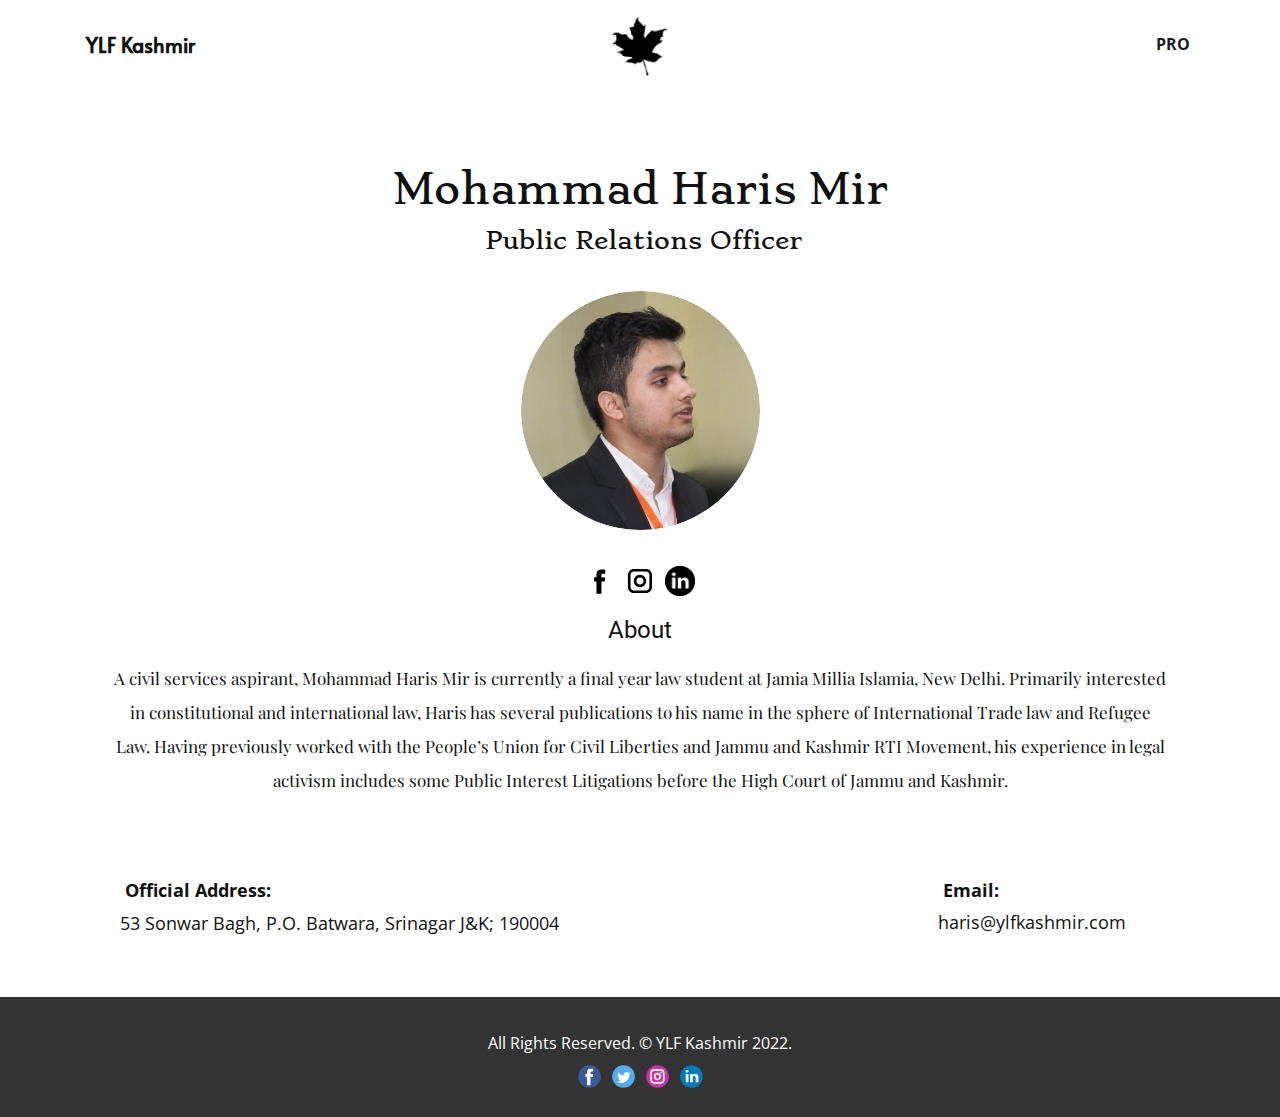
==== PRO.html @ 5bf9a1d9 "Add files via upload" ====
<!DOCTYPE html>
<html style="font-size: 16px;">
  <head>
    <meta name="viewport" content="width=device-width, initial-scale=1.0">
    <meta charset="utf-8">
    <meta name="keywords" content="Profile, YLF Kashmir, Young Lawyers Forum, Srinagar">
    <meta name="description" content="Profile section of Public Relations Officer, Young Lawyers Forum Kashmir Mr Mohammad Khurram Qureshi">
    <meta name="page_type" content="np-template-header-footer-from-plugin">
    <title>Mh Haris - P.R.O, YLF Kashmir</title>
    <link rel="stylesheet" href="nicepage.css" media="screen">
<link rel="stylesheet" href="PRO.css" media="screen">
    <script class="u-script" type="text/javascript" src="jquery-1.9.1.min.js" defer=""></script>
    <script class="u-script" type="text/javascript" src="nicepage.js" defer=""></script>
    <meta name="generator" content="">
    <meta property="og:title" content="Haris - YLF Kashmir">
    <meta property="og:description" content="This is the profile section of Public Relations Officer, Young Lawyers Kashmir.">
    <link id="u-theme-google-font" rel="stylesheet" href="https://fonts.googleapis.com/css?family=Roboto:100,100i,300,300i,400,400i,500,500i,700,700i,900,900i|Open+Sans:300,300i,400,400i,600,600i,700,700i,800,800i">
    <link id="u-page-google-font" rel="stylesheet" href="https://fonts.googleapis.com/css?family=Playfair+Display:400,400i,500,500i,600,600i,700,700i,800,800i,900,900i|Stoke:300,400|Alata:400">
    
    
    <script type="application/ld+json">{
		"@context": "http://schema.org",
		"@type": "Organization",
		"name": "Mh Haris - P.R.O YLF Kashmir",
		"logo": "https://haris.ylfkashmir.com/favicon.ico",
		"sameAs": [
				"https://www.facebook.com/ylfkashmir",
				"https://www.twitter.com/ylfkashmir",
				"https://instagram.com/ylfkashmir",
				"https://in.linkedin.com/company/ylfkashmir"
		]
}</script>
    <meta name="theme-color" content="#478ac9">
    <meta name="twitter:site" content="@">
    <meta name="twitter:card" content="summary_large_image">
    <meta name="twitter:title" content="Mh Haris - P.R.O, YLF Kashmir">
    <meta name="twitter:description" content="Profile section of Public Relations Officer, Young Lawyers Forum Kashmir Mr Mohammad Haris Mir">
    <meta property="og:type" content="website">
  </head>
  <body class="u-body"><header class="u-clearfix u-header u-header" id="sec-9d50"><div class="u-clearfix u-sheet u-valign-middle-sm u-valign-middle-xs u-sheet-1">
        <a href="https://www.ylfkashmir.com" class="u-image u-logo u-image-1" data-image-width="528" data-image-height="528" title="YLF Kashmir" target="_blank">
          <img src="images/0a7a1fd2-ebe7-4e41-a176-bc81f5bfebe8.png" class="u-logo-image u-logo-image-1">
        </a>
        <nav class="u-hidden-sm u-hidden-xs u-menu u-menu-dropdown u-offcanvas u-menu-1" data-responsive-from="SM">
          <div class="menu-collapse" style="font-size: 1rem; letter-spacing: 0px; font-weight: 700; text-transform: uppercase;">
            <a class="u-button-style u-custom-active-border-color u-custom-border u-custom-border-color u-custom-borders u-custom-hover-border-color u-custom-left-right-menu-spacing u-custom-padding-bottom u-custom-text-color u-custom-text-hover-color u-custom-top-bottom-menu-spacing u-nav-link u-text-active-palette-1-base u-text-hover-palette-2-base" href="#">
              <svg class="u-svg-link" viewBox="0 0 24 24"><use xlink:href="#menu-hamburger"></use></svg>
              <svg class="u-svg-content" version="1.1" id="menu-hamburger" viewBox="0 0 16 16" x="0px" y="0px" xmlns:xlink="http://www.w3.org/1999/xlink" xmlns="http://www.w3.org/2000/svg"><g><rect y="1" width="16" height="2"></rect><rect y="7" width="16" height="2"></rect><rect y="13" width="16" height="2"></rect>
</g></svg>
            </a>
          </div>
          <div class="u-custom-menu u-nav-container">
            <ul class="u-nav u-spacing-30 u-unstyled u-nav-1"><li class="u-nav-item"><a class="u-border-2 u-border-active-palette-1-base u-border-hover-palette-1-base u-border-no-left u-border-no-right u-border-no-top u-button-style u-nav-link u-text-active-palette-1-base u-text-grey-90 u-text-hover-grey-90" href="//index.html" style="padding: 10px 0px;">PRO</a>
</li></ul>
          </div>
          <div class="u-custom-menu u-nav-container-collapse">
            <div class="u-black u-container-style u-inner-container-layout u-opacity u-opacity-95 u-sidenav">
              <div class="u-inner-container-layout u-sidenav-overflow">
                <div class="u-menu-close"></div>
                <ul class="u-align-center u-nav u-popupmenu-items u-unstyled u-nav-2"><li class="u-nav-item"><a class="u-button-style u-nav-link" href="//PRO.html" style="padding: 10px 0px;">PRO</a>
</li></ul>
              </div>
            </div>
            <div class="u-black u-menu-overlay u-opacity u-opacity-70"></div>
          </div>
        </nav>
        <p class="u-custom-font u-large-text u-text u-text-variant u-text-1">YLF Kashmir</p>
      </div></header>
    <section class="u-align-center-lg u-align-center-md u-align-center-xl u-align-left-sm u-align-left-xs u-clearfix u-section-1" id="sec-cdfa">
      <div class="u-clearfix u-sheet u-sheet-1">
        <h1 class="u-custom-font u-text u-title u-text-1">Mohammad Haris Mir</h1>
        <h1 class="u-align-center-sm u-align-center-xs u-custom-font u-text u-text-2"><span class="u-icon"></span>&nbsp;​Public Relations Officer
        </h1>
        <div alt="" class="u-hover-feature u-image u-image-circle u-image-1" data-image-width="462" data-image-height="462"></div>
        <div class="u-social-icons u-spacing-10 u-social-icons-1">
          <a class="u-social-url" title="facebook" target="_blank" href="https://www.facebook.com/profile.php?id=100002423329378"><span class="u-icon u-icon-circle u-social-facebook u-social-icon u-text-black u-icon-2"><svg class="u-svg-link" preserveAspectRatio="xMidYMin slice" viewBox="0 0 112 112" style=""><use xlink:href="#svg-a3a3"></use></svg><svg class="u-svg-content" viewBox="0 0 112 112" x="0" y="0" id="svg-a3a3"><path fill="currentColor" d="M75.5,28.8H65.4c-1.5,0-4,0.9-4,4.3v9.4h13.9l-1.5,15.8H61.4v45.1H42.8V58.3h-8.8V42.4h8.8V32.2
	c0-7.4,3.4-18.8,18.8-18.8h13.8v15.4H75.5z"></path></svg></span>
          </a>
          <a class="u-social-url" title="instagram" target="_blank" href="https://www.instagram.com/mhharismir"><span class="u-icon u-icon-circle u-social-icon u-social-instagram u-text-black u-icon-3"><svg class="u-svg-link" preserveAspectRatio="xMidYMin slice" viewBox="0 0 112 112" style=""><use xlink:href="#svg-1474"></use></svg><svg class="u-svg-content" viewBox="0 0 112 112" x="0" y="0" id="svg-1474"><path fill="currentColor" d="M55.9,32.9c-12.8,0-23.2,10.4-23.2,23.2s10.4,23.2,23.2,23.2s23.2-10.4,23.2-23.2S68.7,32.9,55.9,32.9z
	 M55.9,69.4c-7.4,0-13.3-6-13.3-13.3c-0.1-7.4,6-13.3,13.3-13.3s13.3,6,13.3,13.3C69.3,63.5,63.3,69.4,55.9,69.4z"></path><path fill="#FFFFFF" d="M79.7,26.8c-3,0-5.4,2.5-5.4,5.4s2.5,5.4,5.4,5.4c3,0,5.4-2.5,5.4-5.4S82.7,26.8,79.7,26.8z"></path><path fill="currentColor" d="M78.2,11H33.5C21,11,10.8,21.3,10.8,33.7v44.7c0,12.6,10.2,22.8,22.7,22.8h44.7c12.6,0,22.7-10.2,22.7-22.7
	V33.7C100.8,21.1,90.6,11,78.2,11z M91,78.4c0,7.1-5.8,12.8-12.8,12.8H33.5c-7.1,0-12.8-5.8-12.8-12.8V33.7
	c0-7.1,5.8-12.8,12.8-12.8h44.7c7.1,0,12.8,5.8,12.8,12.8V78.4z"></path></svg></span>
          </a>
          <a class="u-social-url" target="_blank" data-type="Custom" title="linkedin" href="https://in.linkedin.com/in/mohammad-haris-mir-bbb439181"><span class="u-file-icon u-icon u-social-custom u-social-icon u-text-black u-icon-4"><img src="images/443f3829-2468-4919-8103-a9099d68bd5d.png" alt=""></span>
          </a>
        </div>
        <h4 class="u-align-center u-text u-text-3">About</h4>
        <p class="u-align-center u-custom-font u-font-playfair-display u-text u-text-4"> A civil services aspirant, Mohammad Haris Mir is currently a final year law student at Jamia Millia Islamia, New Delhi.&nbsp;Primarily interested in&nbsp;constitutional and&nbsp;international law, Haris has several publications to his name in the sphere of International Trade law and Refugee Law.&nbsp;Having previously worked with the People’s Union for Civil Liberties and Jammu and Kashmir RTI Movement, his experience in legal activism includes some Public Interest Litigations before the High Court of Jammu and Kashmir.</p>
        <p class="u-align-center u-text u-text-default-lg u-text-default-md u-text-default-sm u-text-default-xl u-text-5">
          <span style="font-weight: 700;">&nbsp;Official Address:</span>
          <br> 53 Sonwar Bagh, P.O. Batwara, Srinagar J&amp;K; 190004
        </p>
        <p class="u-align-right u-text u-text-6">
          <a class="u-btn u-button-link u-button-style u-none u-text-active-palette-1-base u-text-body-color u-text-hover-palette-1-dark-1 u-btn-1" href="mailto:haris@ylfkashmir.com">
            <span style="font-weight: 700;">&nbsp;Email:</span>
            <br>haris@ylfkashmir.com
          </a>
        </p>
      </div>
      
    </section>
    
    
    <footer class="u-align-center-md u-align-center-sm u-align-center-xs u-clearfix u-footer u-grey-80" id="sec-be63"><div class="u-clearfix u-sheet u-valign-middle-xs u-sheet-1">
        <p class="u-align-center-lg u-align-center-md u-align-center-xl u-text u-text-1">All Rights Reserved. © YLF Kashmir 2022.</p>
        <div class="u-align-left u-social-icons u-spacing-11 u-social-icons-1">
          <a class="u-social-url" title="YLF Facebook" target="_blank" href="https://www.facebook.com/ylfkashmir"><span class="u-icon u-social-facebook u-social-icon u-icon-1"><svg class="u-svg-link" preserveAspectRatio="xMidYMin slice" viewBox="0 0 112 112" style=""><use xlink:href="#svg-d89e"></use></svg><svg class="u-svg-content" viewBox="0 0 112 112" x="0" y="0" id="svg-d89e"><circle fill="currentColor" cx="56.1" cy="56.1" r="55"></circle><path fill="#FFFFFF" d="M73.5,31.6h-9.1c-1.4,0-3.6,0.8-3.6,3.9v8.5h12.6L72,58.3H60.8v40.8H43.9V58.3h-8V43.9h8v-9.2
            c0-6.7,3.1-17,17-17h12.5v13.9H73.5z"></path></svg></span>
          </a>
          <a class="u-social-url" title="YLF Twitter" target="_blank" href="https://www.twitter.com/ylfkashmir"><span class="u-icon u-social-icon u-social-twitter u-icon-2"><svg class="u-svg-link" preserveAspectRatio="xMidYMin slice" viewBox="0 0 112 112" style=""><use xlink:href="#svg-2d26"></use></svg><svg class="u-svg-content" viewBox="0 0 112 112" x="0" y="0" id="svg-2d26"><circle fill="currentColor" class="st0" cx="56.1" cy="56.1" r="55"></circle><path fill="#FFFFFF" d="M83.8,47.3c0,0.6,0,1.2,0,1.7c0,17.7-13.5,38.2-38.2,38.2C38,87.2,31,85,25,81.2c1,0.1,2.1,0.2,3.2,0.2
            c6.3,0,12.1-2.1,16.7-5.7c-5.9-0.1-10.8-4-12.5-9.3c0.8,0.2,1.7,0.2,2.5,0.2c1.2,0,2.4-0.2,3.5-0.5c-6.1-1.2-10.8-6.7-10.8-13.1
            c0-0.1,0-0.1,0-0.2c1.8,1,3.9,1.6,6.1,1.7c-3.6-2.4-6-6.5-6-11.2c0-2.5,0.7-4.8,1.8-6.7c6.6,8.1,16.5,13.5,27.6,14
            c-0.2-1-0.3-2-0.3-3.1c0-7.4,6-13.4,13.4-13.4c3.9,0,7.3,1.6,9.8,4.2c3.1-0.6,5.9-1.7,8.5-3.3c-1,3.1-3.1,5.8-5.9,7.4
            c2.7-0.3,5.3-1,7.7-2.1C88.7,43,86.4,45.4,83.8,47.3z"></path></svg></span>
          </a>
          <a class="u-social-url" title="YLF Instagram" target="_blank" href="https://instagram.com/ylfkashmir"><span class="u-icon u-social-icon u-social-instagram u-icon-3"><svg class="u-svg-link" preserveAspectRatio="xMidYMin slice" viewBox="0 0 112 112" style=""><use xlink:href="#svg-1f14"></use></svg><svg class="u-svg-content" viewBox="0 0 112 112" x="0" y="0" id="svg-1f14"><circle fill="currentColor" cx="56.1" cy="56.1" r="55"></circle><path fill="#FFFFFF" d="M55.9,38.2c-9.9,0-17.9,8-17.9,17.9C38,66,46,74,55.9,74c9.9,0,17.9-8,17.9-17.9C73.8,46.2,65.8,38.2,55.9,38.2
            z M55.9,66.4c-5.7,0-10.3-4.6-10.3-10.3c-0.1-5.7,4.6-10.3,10.3-10.3c5.7,0,10.3,4.6,10.3,10.3C66.2,61.8,61.6,66.4,55.9,66.4z"></path><path fill="#FFFFFF" d="M74.3,33.5c-2.3,0-4.2,1.9-4.2,4.2s1.9,4.2,4.2,4.2s4.2-1.9,4.2-4.2S76.6,33.5,74.3,33.5z"></path><path fill="#FFFFFF" d="M73.1,21.3H38.6c-9.7,0-17.5,7.9-17.5,17.5v34.5c0,9.7,7.9,17.6,17.5,17.6h34.5c9.7,0,17.5-7.9,17.5-17.5V38.8
            C90.6,29.1,82.7,21.3,73.1,21.3z M83,73.3c0,5.5-4.5,9.9-9.9,9.9H38.6c-5.5,0-9.9-4.5-9.9-9.9V38.8c0-5.5,4.5-9.9,9.9-9.9h34.5
            c5.5,0,9.9,4.5,9.9,9.9V73.3z"></path></svg></span>
          </a>
          <a class="u-social-url" title="YLF Linkedin" target="_blank" href="https://in.linkedin.com/company/ylfkashmir"><span class="u-icon u-social-icon u-social-linkedin u-icon-4"><svg class="u-svg-link" preserveAspectRatio="xMidYMin slice" viewBox="0 0 112 112" style=""><use xlink:href="#svg-6c9a"></use></svg><svg class="u-svg-content" viewBox="0 0 112 112" x="0" y="0" id="svg-6c9a"><circle fill="currentColor" cx="56.1" cy="56.1" r="55"></circle><path fill="#FFFFFF" d="M41.3,83.7H27.9V43.4h13.4V83.7z M34.6,37.9L34.6,37.9c-4.6,0-7.5-3.1-7.5-7c0-4,3-7,7.6-7s7.4,3,7.5,7
            C42.2,34.8,39.2,37.9,34.6,37.9z M89.6,83.7H76.2V62.2c0-5.4-1.9-9.1-6.8-9.1c-3.7,0-5.9,2.5-6.9,4.9c-0.4,0.9-0.4,2.1-0.4,3.3v22.5
            H48.7c0,0,0.2-36.5,0-40.3h13.4v5.7c1.8-2.7,5-6.7,12.1-6.7c8.8,0,15.4,5.8,15.4,18.1V83.7z"></path></svg></span>
          </a>
        </div>
      </div></footer>
  </body>
</html>
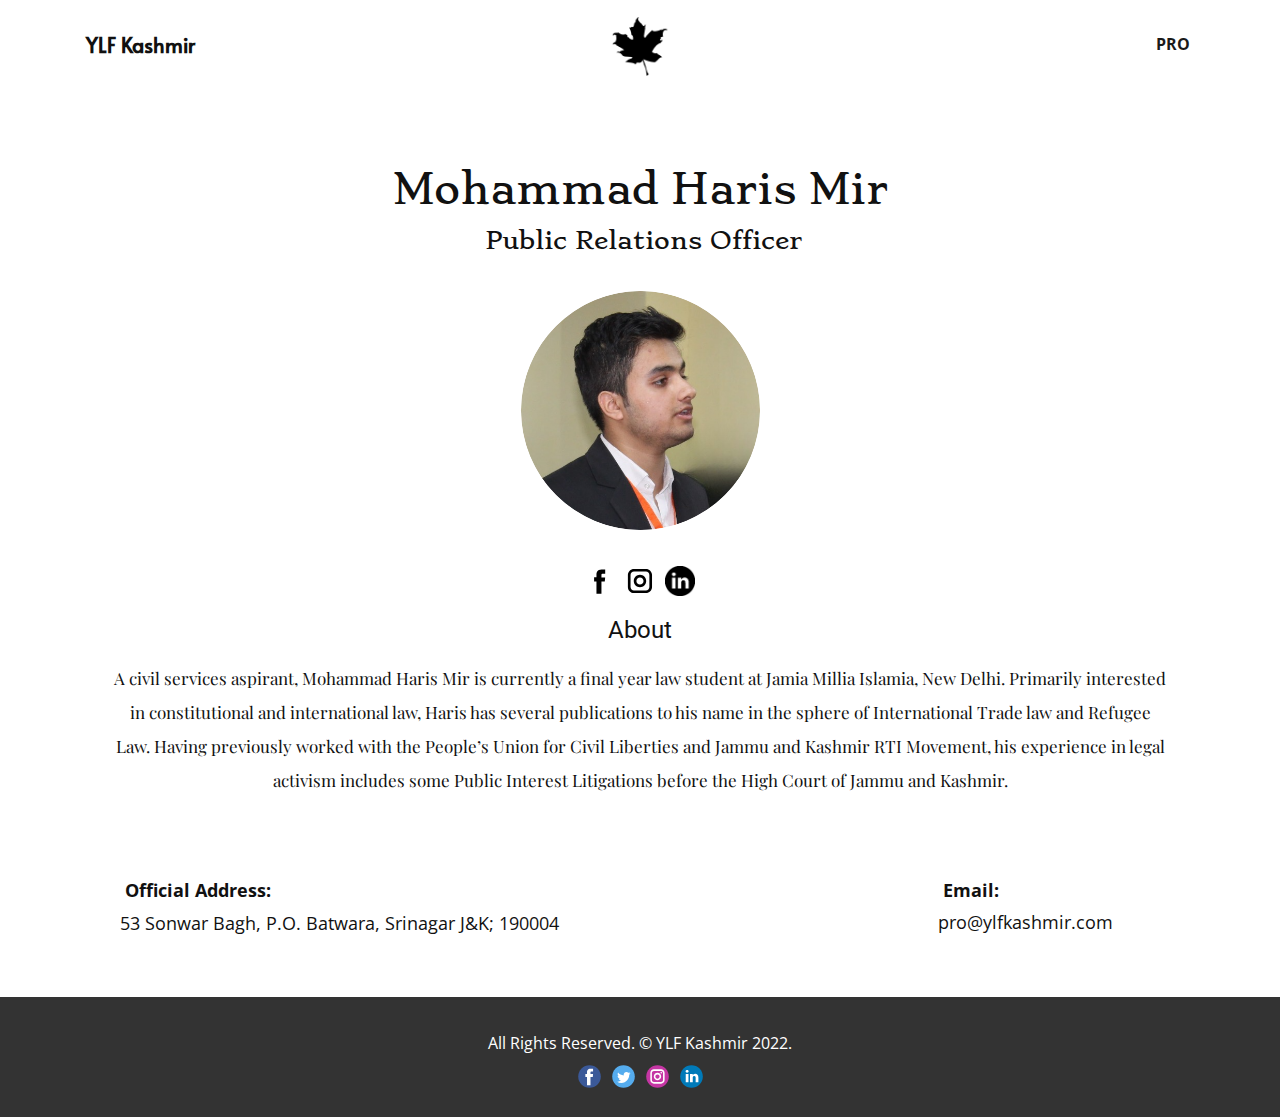
==== commit bab3d416: "Update PRO.html" ====
--- a/PRO.html
+++ b/PRO.html
@@ -50,14 +50,14 @@
             </a>
           </div>
           <div class="u-custom-menu u-nav-container">
-            <ul class="u-nav u-spacing-30 u-unstyled u-nav-1"><li class="u-nav-item"><a class="u-border-2 u-border-active-palette-1-base u-border-hover-palette-1-base u-border-no-left u-border-no-right u-border-no-top u-button-style u-nav-link u-text-active-palette-1-base u-text-grey-90 u-text-hover-grey-90" href="//index.html" style="padding: 10px 0px;">PRO</a>
+            <ul class="u-nav u-spacing-30 u-unstyled u-nav-1"><li class="u-nav-item"><a class="u-border-2 u-border-active-palette-1-base u-border-hover-palette-1-base u-border-no-left u-border-no-right u-border-no-top u-button-style u-nav-link u-text-active-palette-1-base u-text-grey-90 u-text-hover-grey-90" href="https://haris.ylfkashmir.com/index.html" style="padding: 10px 0px;">PRO</a>
 </li></ul>
           </div>
           <div class="u-custom-menu u-nav-container-collapse">
             <div class="u-black u-container-style u-inner-container-layout u-opacity u-opacity-95 u-sidenav">
               <div class="u-inner-container-layout u-sidenav-overflow">
                 <div class="u-menu-close"></div>
-                <ul class="u-align-center u-nav u-popupmenu-items u-unstyled u-nav-2"><li class="u-nav-item"><a class="u-button-style u-nav-link" href="//PRO.html" style="padding: 10px 0px;">PRO</a>
+                <ul class="u-align-center u-nav u-popupmenu-items u-unstyled u-nav-2"><li class="u-nav-item"><a class="u-button-style u-nav-link" href="https://haris.ylfkashmir.com/index.html" style="padding: 10px 0px;">PRO</a>
 </li></ul>
               </div>
             </div>
@@ -91,9 +91,9 @@
           <br> 53 Sonwar Bagh, P.O. Batwara, Srinagar J&amp;K; 190004
         </p>
         <p class="u-align-right u-text u-text-6">
-          <a class="u-btn u-button-link u-button-style u-none u-text-active-palette-1-base u-text-body-color u-text-hover-palette-1-dark-1 u-btn-1" href="mailto:haris@ylfkashmir.com">
+          <a class="u-btn u-button-link u-button-style u-none u-text-active-palette-1-base u-text-body-color u-text-hover-palette-1-dark-1 u-btn-1" href="mailto:pro@ylfkashmir.com">
             <span style="font-weight: 700;">&nbsp;Email:</span>
-            <br>haris@ylfkashmir.com
+            <br>pro@ylfkashmir.com
           </a>
         </p>
       </div>
@@ -125,4 +125,4 @@
         </div>
       </div></footer>
   </body>
-</html>+</html>
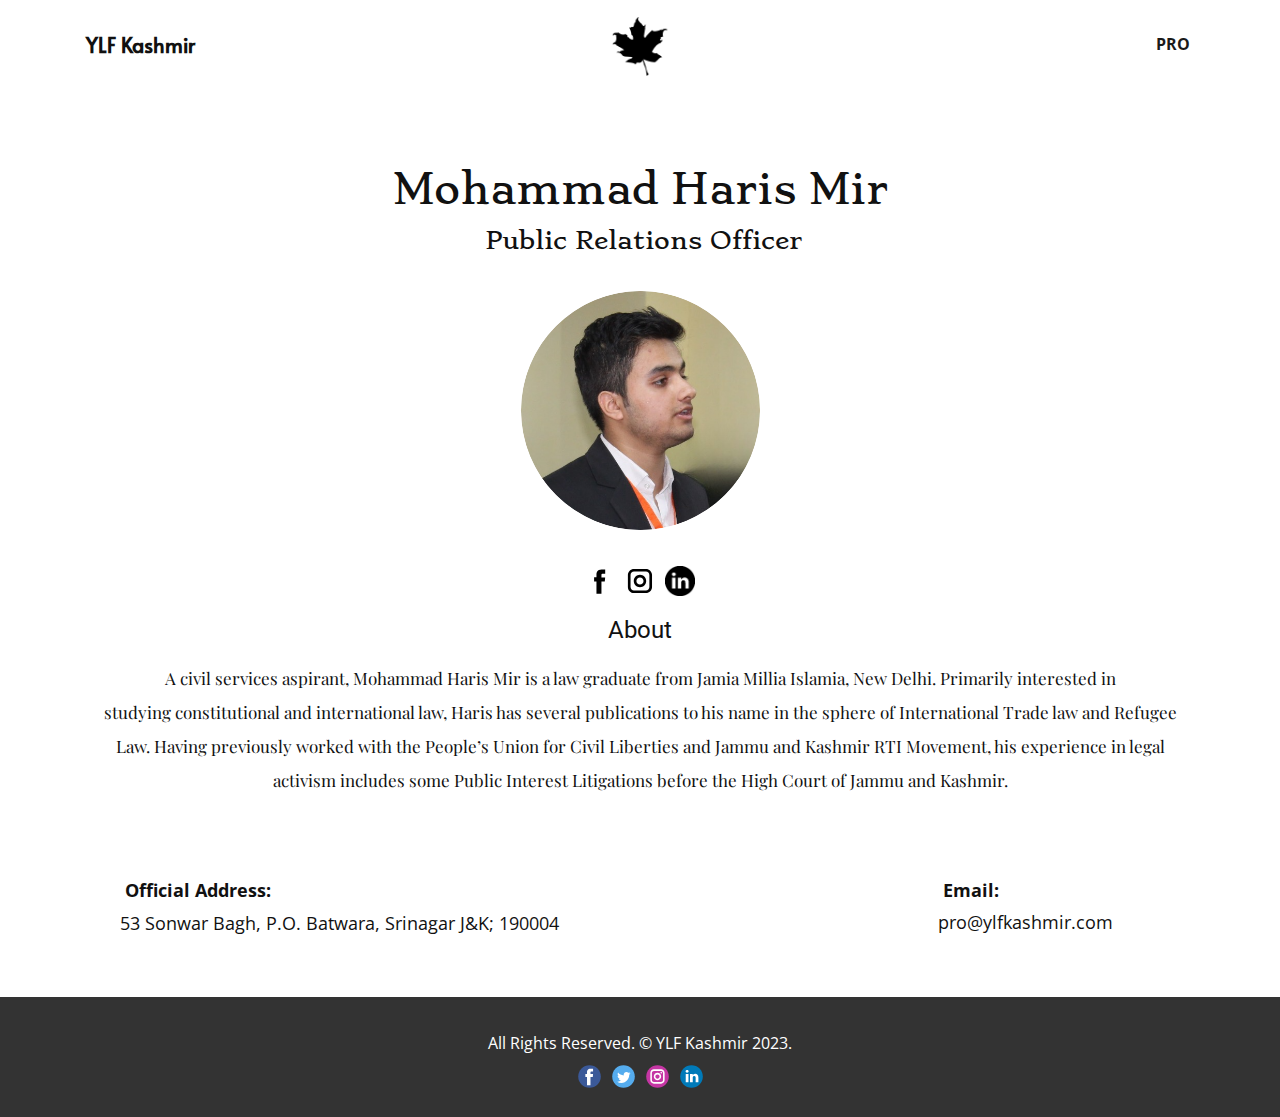
==== commit 66fb240e: "Update PRO.html" ====
--- a/PRO.html
+++ b/PRO.html
@@ -4,16 +4,16 @@
     <meta name="viewport" content="width=device-width, initial-scale=1.0">
     <meta charset="utf-8">
     <meta name="keywords" content="Profile, YLF Kashmir, Young Lawyers Forum, Srinagar">
-    <meta name="description" content="Profile section of Public Relations Officer, Young Lawyers Forum Kashmir Mr Mohammad Khurram Qureshi">
+    <meta name="description" content="Profile section of General Secretary & PRO, Young Lawyers Forum Kashmir Mr Mohammad Haris Mir">
     <meta name="page_type" content="np-template-header-footer-from-plugin">
-    <title>Mh Haris - P.R.O, YLF Kashmir</title>
+    <title>Mh Haris - General Secretary & P.R.O, YLF Kashmir</title>
     <link rel="stylesheet" href="nicepage.css" media="screen">
 <link rel="stylesheet" href="PRO.css" media="screen">
     <script class="u-script" type="text/javascript" src="jquery-1.9.1.min.js" defer=""></script>
     <script class="u-script" type="text/javascript" src="nicepage.js" defer=""></script>
     <meta name="generator" content="">
     <meta property="og:title" content="Haris - YLF Kashmir">
-    <meta property="og:description" content="This is the profile section of Public Relations Officer, Young Lawyers Kashmir.">
+    <meta property="og:description" content="This is the profile section of Public Relations Officer, Young Lawyers Forum Kashmir.">
     <link id="u-theme-google-font" rel="stylesheet" href="https://fonts.googleapis.com/css?family=Roboto:100,100i,300,300i,400,400i,500,500i,700,700i,900,900i|Open+Sans:300,300i,400,400i,600,600i,700,700i,800,800i">
     <link id="u-page-google-font" rel="stylesheet" href="https://fonts.googleapis.com/css?family=Playfair+Display:400,400i,500,500i,600,600i,700,700i,800,800i,900,900i|Stoke:300,400|Alata:400">
     
@@ -21,7 +21,7 @@
     <script type="application/ld+json">{
 		"@context": "http://schema.org",
 		"@type": "Organization",
-		"name": "Mh Haris - P.R.O YLF Kashmir",
+		"name": "Mh Haris - General Secretary & P.R.O YLF Kashmir",
 		"logo": "https://haris.ylfkashmir.com/favicon.ico",
 		"sameAs": [
 				"https://www.facebook.com/ylfkashmir",
@@ -33,8 +33,8 @@
     <meta name="theme-color" content="#478ac9">
     <meta name="twitter:site" content="@">
     <meta name="twitter:card" content="summary_large_image">
-    <meta name="twitter:title" content="Mh Haris - P.R.O, YLF Kashmir">
-    <meta name="twitter:description" content="Profile section of Public Relations Officer, Young Lawyers Forum Kashmir Mr Mohammad Haris Mir">
+    <meta name="twitter:title" content="Mh Haris - General Secretary & P.R.O YLF Kashmir">
+    <meta name="twitter:description" content="Profile section of General Secretary & Public Relations Officer, Young Lawyers Forum Kashmir Mr Mohammad Haris Mir">
     <meta property="og:type" content="website">
   </head>
   <body class="u-body"><header class="u-clearfix u-header u-header" id="sec-9d50"><div class="u-clearfix u-sheet u-valign-middle-sm u-valign-middle-xs u-sheet-1">
@@ -85,7 +85,7 @@
           </a>
         </div>
         <h4 class="u-align-center u-text u-text-3">About</h4>
-        <p class="u-align-center u-custom-font u-font-playfair-display u-text u-text-4"> A civil services aspirant, Mohammad Haris Mir is currently a final year law student at Jamia Millia Islamia, New Delhi.&nbsp;Primarily interested in&nbsp;constitutional and&nbsp;international law, Haris has several publications to his name in the sphere of International Trade law and Refugee Law.&nbsp;Having previously worked with the People’s Union for Civil Liberties and Jammu and Kashmir RTI Movement, his experience in legal activism includes some Public Interest Litigations before the High Court of Jammu and Kashmir.</p>
+        <p class="u-align-center u-custom-font u-font-playfair-display u-text u-text-4"> A civil services aspirant, Mohammad Haris Mir is a law graduate from Jamia Millia Islamia, New Delhi.&nbsp;Primarily interested in studying&nbsp;constitutional and&nbsp;international law, Haris has several publications to his name in the sphere of International Trade law and Refugee Law.&nbsp;Having previously worked with the People’s Union for Civil Liberties and Jammu and Kashmir RTI Movement, his experience in legal activism includes some Public Interest Litigations before the High Court of Jammu and Kashmir.</p>
         <p class="u-align-center u-text u-text-default-lg u-text-default-md u-text-default-sm u-text-default-xl u-text-5">
           <span style="font-weight: 700;">&nbsp;Official Address:</span>
           <br> 53 Sonwar Bagh, P.O. Batwara, Srinagar J&amp;K; 190004
@@ -102,7 +102,7 @@
     
     
     <footer class="u-align-center-md u-align-center-sm u-align-center-xs u-clearfix u-footer u-grey-80" id="sec-be63"><div class="u-clearfix u-sheet u-valign-middle-xs u-sheet-1">
-        <p class="u-align-center-lg u-align-center-md u-align-center-xl u-text u-text-1">All Rights Reserved. © YLF Kashmir 2022.</p>
+        <p class="u-align-center-lg u-align-center-md u-align-center-xl u-text u-text-1">All Rights Reserved. © YLF Kashmir 2023.</p>
         <div class="u-align-left u-social-icons u-spacing-11 u-social-icons-1">
           <a class="u-social-url" title="YLF Facebook" target="_blank" href="https://www.facebook.com/ylfkashmir"><span class="u-icon u-social-facebook u-social-icon u-icon-1"><svg class="u-svg-link" preserveAspectRatio="xMidYMin slice" viewBox="0 0 112 112" style=""><use xlink:href="#svg-d89e"></use></svg><svg class="u-svg-content" viewBox="0 0 112 112" x="0" y="0" id="svg-d89e"><circle fill="currentColor" cx="56.1" cy="56.1" r="55"></circle><path fill="#FFFFFF" d="M73.5,31.6h-9.1c-1.4,0-3.6,0.8-3.6,3.9v8.5h12.6L72,58.3H60.8v40.8H43.9V58.3h-8V43.9h8v-9.2
             c0-6.7,3.1-17,17-17h12.5v13.9H73.5z"></path></svg></span>
